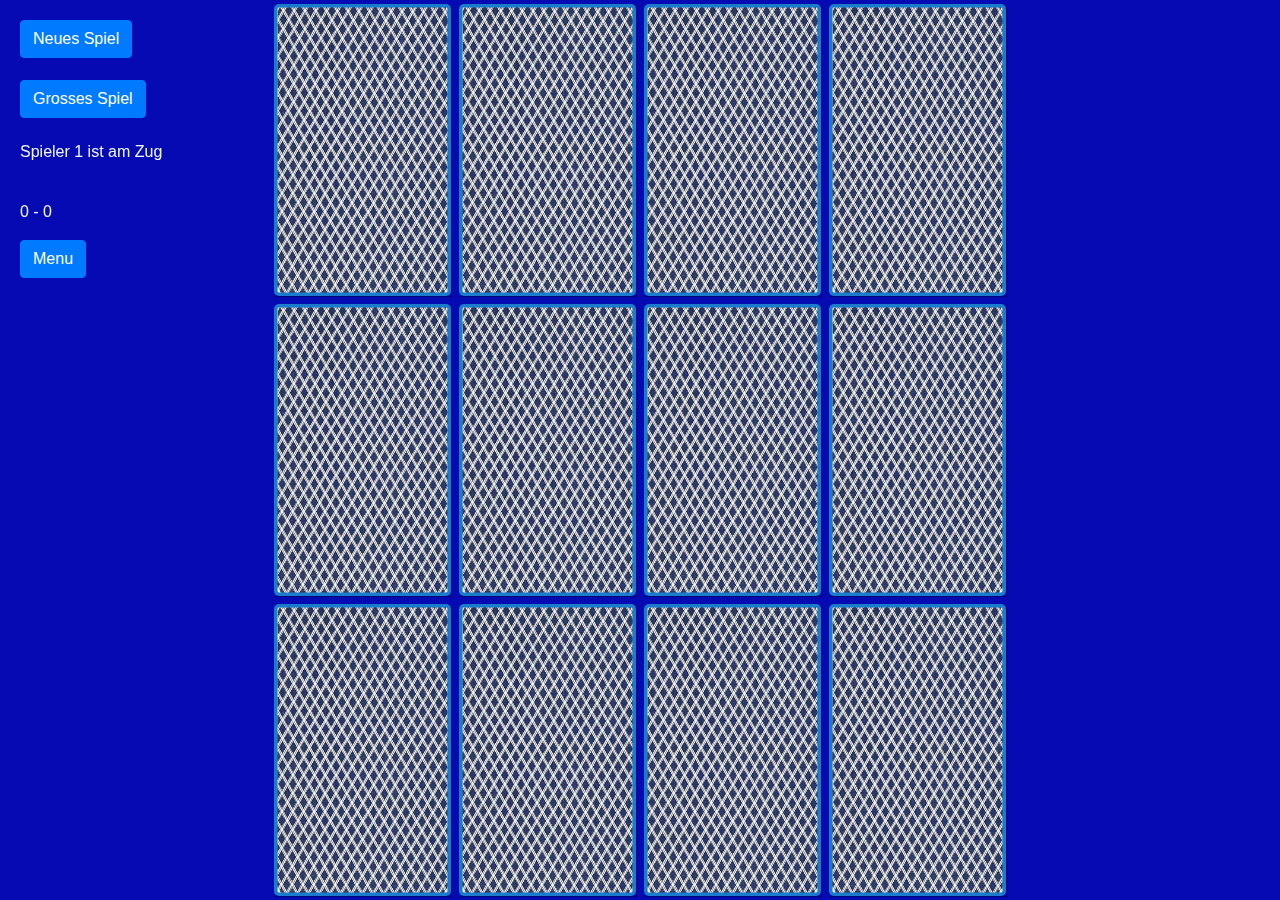
==== Game.html @ 78d23f75 "update06.12" ====
<!DOCTYPE html>
<html lang="en">

<head>
    <meta charset="UTF-8">

    <title>Memory Game</title>

    <meta name="viewport" content="width=device-width, initial-scale=1, shrink-to-fit=no">

    <!-- Bootstrap CSS -->
    <link rel="stylesheet" href="https://stackpath.bootstrapcdn.com/bootstrap/4.3.1/css/bootstrap.min.css" integrity="sha384-ggOyR0iXCbMQv3Xipma34MD+dH/1fQ784/j6cY/iJTQUOhcWr7x9JvoRxT2MZw1T" crossorigin="anonymous">

    <link rel="stylesheet" href="styles.css">
</head>

<body class="disable-select">
    <!-- Optional JavaScript -->
    <!-- jQuery first, then Popper.js, then Bootstrap JS -->
    <script src="https://code.jquery.com/jquery-3.3.1.slim.min.js" integrity="sha384-q8i/X+965DzO0rT7abK41JStQIAqVgRVzpbzo5smXKp4YfRvH+8abtTE1Pi6jizo" crossorigin="anonymous"></script>
    <script src="https://cdnjs.cloudflare.com/ajax/libs/popper.js/1.14.7/umd/popper.min.js" integrity="sha384-UO2eT0CpHqdSJQ6hJty5KVphtPhzWj9WO1clHTMGa3JDZwrnQq4sF86dIHNDz0W1" crossorigin="anonymous"></script>
    <script src="https://stackpath.bootstrapcdn.com/bootstrap/4.3.1/js/bootstrap.min.js" integrity="sha384-JjSmVgyd0p3pXB1rRibZUAYoIIy6OrQ6VrjIEaFf/nJGzIxFDsf4x0xIM+B07jRM" crossorigin="anonymous"></script>

    <section class="memory-game" id="memory-game">
        <div class="memory-card" id="memory-card" data-framework="P1">
            <img class="front-face" src="Pictures/1.png" alt="P1" />
            <img class="back-face" src="Pictures/0.png" alt="Back" />
        </div>
        <div class="memory-card" id="memory-card" data-framework="P1">
            <img class="front-face" src="Pictures/1.png" alt="P1" />
            <img class="back-face" src="Pictures/0.png" alt="Back" />
        </div>

        <div class="memory-card" id="memory-card" data-framework="P2">
            <img class="front-face" src="Pictures/2.png" alt="P2" />
            <img class="back-face" src="Pictures/0.png" alt="Back" />
        </div>
        <div class="memory-card" id="memory-card" data-framework="P2">
            <img class="front-face" src="Pictures/2.png" alt="P2" />
            <img class="back-face" src="Pictures/0.png" alt="Back" />
        </div>

        <div class="memory-card" id="memory-card" data-framework="P3">
            <img class="front-face" src="Pictures/3.png" alt="P3" />
            <img class="back-face" src="Pictures/0.png" alt="Back" />
        </div>
        <div class="memory-card" id="memory-card" data-framework="P3">
            <img class="front-face" src="Pictures/3.png" alt="P3" />
            <img class="back-face" src="Pictures/0.png" alt="Back" />
        </div>

        <div class="memory-card" id="memory-card" data-framework="P4">
            <img class="front-face" src="Pictures/4.png" alt="P4" />
            <img class="back-face" src="Pictures/0.png" alt="Back" />
        </div>
        <div class="memory-card" id="memory-card" data-framework="P4">
            <img class="front-face" src="Pictures/4.png" alt="P4" />
            <img class="back-face" src="Pictures/0.png" alt="Back" />
        </div>

        <div class="memory-card" id="memory-card" data-framework="P5">
            <img class="front-face" src="Pictures/5.png" alt="P5" />
            <img class="back-face" src="Pictures/0.png" alt="Back" />
        </div>
        <div class="memory-card" id="memory-card" data-framework="P5">
            <img class="front-face" src="Pictures/5.png" alt="P5" />
            <img class="back-face" src="Pictures/0.png" alt="Back" />
        </div>

        <div class="memory-card" id="memory-card" data-framework="P6">
            <img class="front-face" src="Pictures/6.png" alt="P6" />
            <img class="back-face" src="Pictures/0.png" alt="Back" />
        </div>
        <div class="memory-card" id="memory-card" data-framework="P6">
            <img class="front-face" src="Pictures/6.png" alt="P6" />
            <img class="back-face" src="Pictures/0.png" alt="Back" />
        </div>

    </section>
    <section class="memory-game-big" id="memory-game-big">
        <div class="memory-card" id="memory-card" data-framework="P1">
            <img class="front-face" src="Pictures/1.png" alt="P1" />
            <img class="back-face" src="Pictures/0.png" alt="Back" />
        </div>
        <div class="memory-card" id="memory-card" data-framework="P1">
            <img class="front-face" src="Pictures/1.png" alt="P1" />
            <img class="back-face" src="Pictures/0.png" alt="Back" />
        </div>

        <div class="memory-card" id="memory-card" data-framework="P2">
            <img class="front-face" src="Pictures/2.png" alt="P2" />
            <img class="back-face" src="Pictures/0.png" alt="Back" />
        </div>
        <div class="memory-card" id="memory-card" data-framework="P2">
            <img class="front-face" src="Pictures/2.png" alt="P2" />
            <img class="back-face" src="Pictures/0.png" alt="Back" />
        </div>

        <div class="memory-card" id="memory-card" data-framework="P3">
            <img class="front-face" src="Pictures/3.png" alt="P3" />
            <img class="back-face" src="Pictures/0.png" alt="Back" />
        </div>
        <div class="memory-card" id="memory-card" data-framework="P3">
            <img class="front-face" src="Pictures/3.png" alt="P3" />
            <img class="back-face" src="Pictures/0.png" alt="Back" />
        </div>

        <div class="memory-card" id="memory-card" data-framework="P4">
            <img class="front-face" src="Pictures/4.png" alt="P4" />
            <img class="back-face" src="Pictures/0.png" alt="Back" />
        </div>
        <div class="memory-card" id="memory-card" data-framework="P4">
            <img class="front-face" src="Pictures/4.png" alt="P4" />
            <img class="back-face" src="Pictures/0.png" alt="Back" />
        </div>

        <div class="memory-card" id="memory-card" data-framework="P5">
            <img class="front-face" src="Pictures/5.png" alt="P5" />
            <img class="back-face" src="Pictures/0.png" alt="Back" />
        </div>
        <div class="memory-card" id="memory-card" data-framework="P5">
            <img class="front-face" src="Pictures/5.png" alt="P5" />
            <img class="back-face" src="Pictures/0.png" alt="Back" />
        </div>

        <div class="memory-card" id="memory-card" data-framework="P6">
            <img class="front-face" src="Pictures/6.png" alt="P6" />
            <img class="back-face" src="Pictures/0.png" alt="Back" />
        </div>
        <div class="memory-card" id="memory-card" data-framework="P6">
            <img class="front-face" src="Pictures/6.png" alt="P6" />
            <img class="back-face" src="Pictures/0.png" alt="Back" />
        </div>

        <div class="memory-card" id="memory-card" data-framework="P7">
            <img class="front-face" src="Pictures/7.png" alt="P7" />
            <img class="back-face" src="Pictures/0.png" alt="Back" />
        </div>
        <div class="memory-card" id="memory-card" data-framework="P7">
            <img class="front-face" src="Pictures/7.png" alt="P7" />
            <img class="back-face" src="Pictures/0.png" alt="Back" />
        </div>

        <div class="memory-card" id="memory-card" data-framework="P8">
            <img class="front-face" src="Pictures/8.png" alt="P8" />
            <img class="back-face" src="Pictures/0.png" alt="Back" />
        </div>
        <div class="memory-card" id="memory-card" data-framework="P8">
            <img class="front-face" src="Pictures/8.png" alt="P8" />
            <img class="back-face" src="Pictures/0.png" alt="Back" />
        </div>

        <div class="memory-card" id="memory-card" data-framework="P9">
            <img class="front-face" src="Pictures/9.png" alt="P9" />
            <img class="back-face" src="Pictures/0.png" alt="Back" />
        </div>
        <div class="memory-card" id="memory-card" data-framework="P9">
            <img class="front-face" src="Pictures/9.png" alt="P9" />
            <img class="back-face" src="Pictures/0.png" alt="Back" />
        </div>

        <div class="memory-card" id="memory-card" data-framework="P10">
            <img class="front-face" src="Pictures/10.png" alt="P10" />
            <img class="back-face" src="Pictures/0.png" alt="Back" />
        </div>
        <div class="memory-card" id="memory-card" data-framework="P10">
            <img class="front-face" src="Pictures/10.png" alt="P10" />
            <img class="back-face" src="Pictures/0.png" alt="Back" />
        </div>

        <div class="memory-card" id="memory-card" data-framework="P11">
            <img class="front-face" src="Pictures/11.png" alt="P11" />
            <img class="back-face" src="Pictures/0.png" alt="Back" />
        </div>
        <div class="memory-card" id="memory-card" data-framework="P11">
            <img class="front-face" src="Pictures/11.png" alt="P11" />
            <img class="back-face" src="Pictures/0.png" alt="Back" />
        </div>

        <div class="memory-card" id="memory-card" data-framework="P12">
            <img class="front-face" src="Pictures/12.png" alt="P12" />
            <img class="back-face" src="Pictures/0.png" alt="Back" />
        </div>
        <div class="memory-card" id="memory-card" data-framework="P12">
            <img class="front-face" src="Pictures/12.png" alt="P12" />
            <img class="back-face" src="Pictures/0.png" alt="Back" />
        </div>

    </section>
    <div class="endscreen" id="endscreen">
        <center class="title" id="title">Player .. won!</center>
        <!-- <button>sdafkjksa</button> -->
    </div>


    <div class="NewGameButton">
        <button type="button" class="btn btn-primary" onClick="resetGame();">Neues Spiel</button>
    </div>
    <div class="BigGameButton">
        <button type="button" class="btn btn-primary" onClick="changeBigGame();">Grosses Spiel</button>
    </div>
    <div class="MenuButton">
        <button type="button" class="btn btn-primary" onClick="OpenIndex();">Menu</button>
    </div>
    <div class="LabelWHO" id="LabelWHO">
        <output></output>
    </div>
    <div class="LabelPoints" id="LabelPoints">
        <output></output>
    </div>

    <script src="scripts.js"></script>

</body>

</html>
---- styles.css ----
* {
    padding: 0;
    margin: 0;
    box-sizing: border-box;
}

::-webkit-scrollbar {
    display: none;
}

img {
    pointer-events: none;
}

.disable-select {
    user-select: none;
    /* supported by Chrome and Opera */
    -webkit-user-select: none;
    /* Safari */
    -khtml-user-select: none;
    /* Konqueror HTML */
    -moz-user-select: none;
    /* Firefox */
    -ms-user-select: none;
    /* Internet Explorer/Edge */
}

body {
    height: 100vh;
    /* display: flex; */
    background: #060AB2;
}

#Index {
    position: relative;
}

#memory-game {
    width: 100%;
    height: 100vh;
    margin: auto;
    display: flex;
    flex-wrap: wrap;
    perspective: 1000px;
    position: absolute;
    padding-left: 30vh;
    padding-right: 30vh;
    visibility: visible;
}

#memory-game-big {
    visibility: hidden;
    width: 50%;
    height: 100%;
    /* margin: auto; */
    display: flex;
    flex-wrap: wrap;
    perspective: 1000px;
    position: absolute;
    left: 50vh;
    /* padding-left: 20vh;
    padding-right: 20vh; */
}

.endscreen {
    visibility: hidden;
    background-color: #060AB2;
    height: 100%;
    width: 100%;
    position: absolute;
}

.title {
    font-size: 5vw;
    color: rgb(255, 255, 255);
}

.memory-card {
    width: 24%;
    height: 33.%;
    margin: 0.5%;
    position: relative;
    transform: scale(1);
    transform-style: preserve-3d;
    transition: transform .5s;
    box-shadow: 1px 1px 1px rgba(0, 0, 0, .3);
}

.memory-card:active {
    transform: scale(0.97);
    transition: transform .2s;
}

.memory-card.flip {
    transform: rotateY(180deg);
}

.front-face,
.back-face {
    width: 100%;
    height: 100%;
    padding: 2%;
    position: absolute;
    border-radius: 5px;
    background: #1C7CCC;
    backface-visibility: hidden;
}

.front-face {
    transform: rotateY(180deg);
}

.NewGameButton {
    position: fixed;
    top: 20px;
    left: 20px;
}

.BigGameButton {
    position: fixed;
    top: 80px;
    left: 20px;
}

.MenuButton {
    position: fixed;
    top: 240px;
    left: 20px;
}

.LabelWHO {
    position: fixed;
    color: aliceblue;
    top: 140px;
    left: 20px;
}

.LabelPoints {
    position: fixed;
    color: aliceblue;
    top: 200px;
    left: 20px;
}

#MenuButton {
    margin: 0;
    position: absolute;
    top: 50%;
    left: 50%;
    -ms-transform: translate(-50%, -50%);
    transform: translate(-50%, -50%);
}
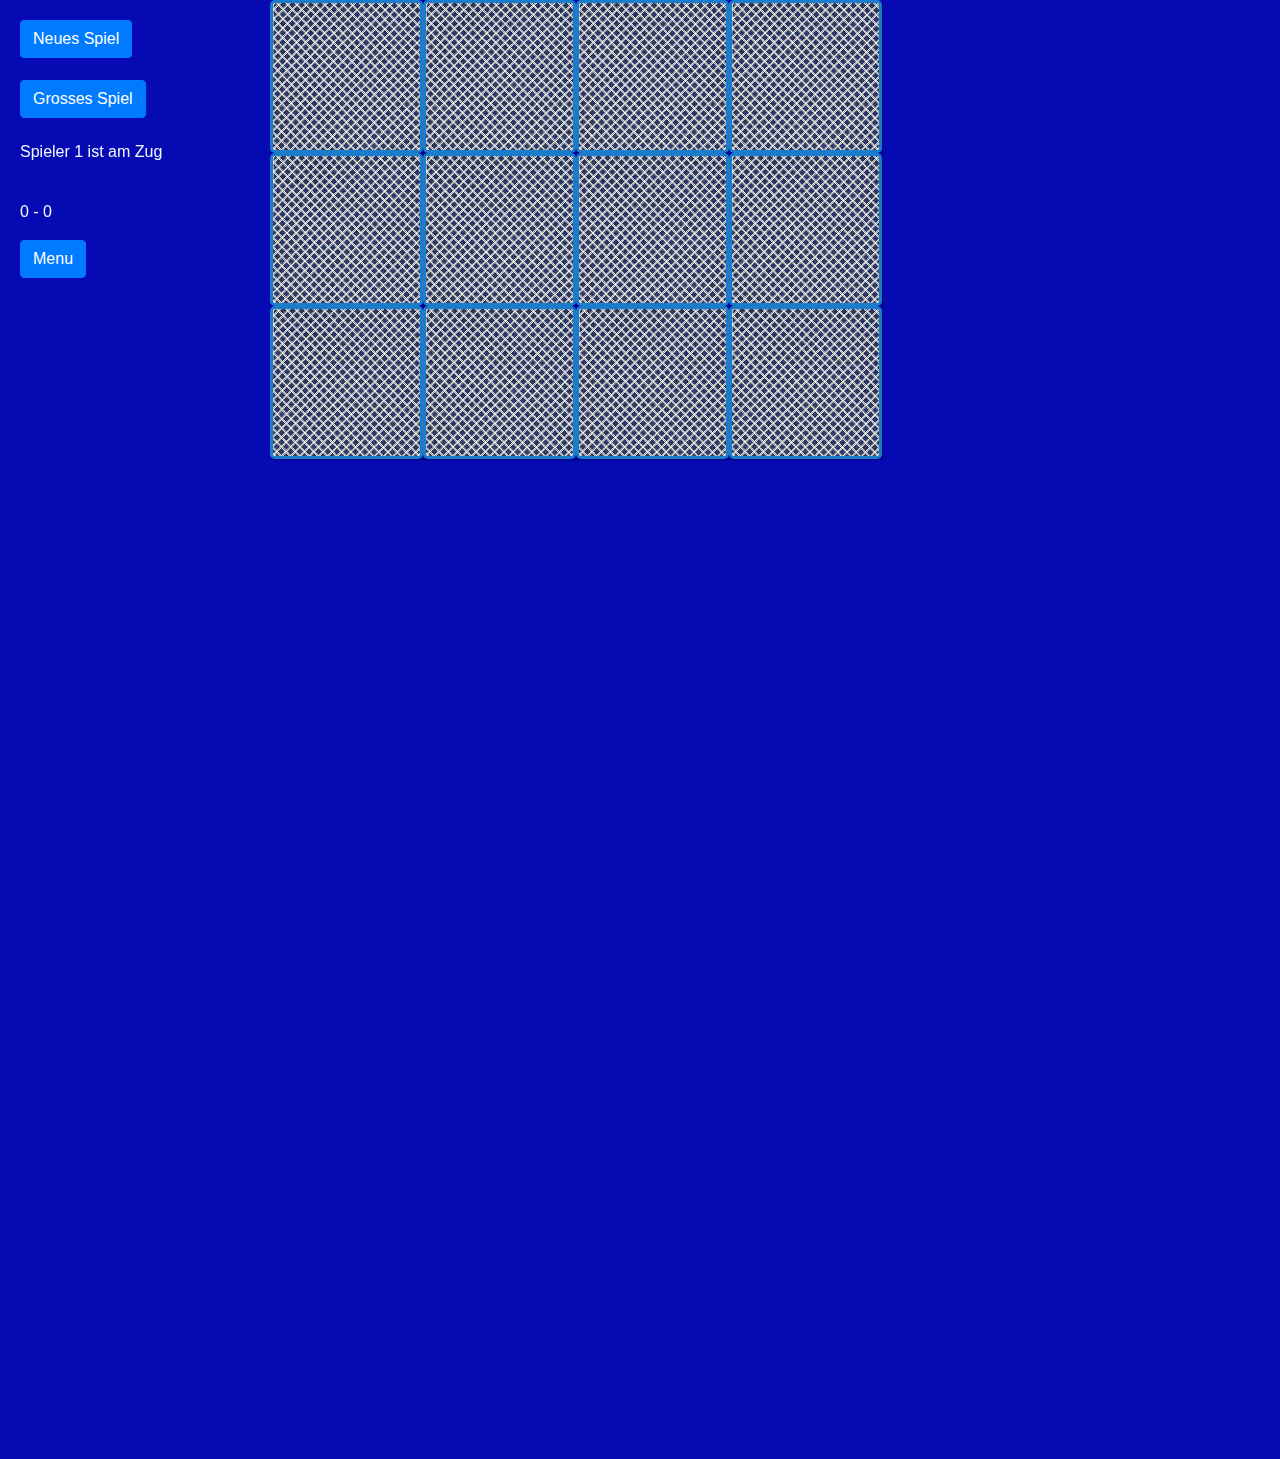
==== commit 8d58eb89: "Add files via upload" ====
--- a/Game.html
+++ b/Game.html
@@ -1,216 +1,221 @@
-<!DOCTYPE html>
-<html lang="en">
-
-<head>
-    <meta charset="UTF-8">
-
-    <title>Memory Game</title>
-
-    <meta name="viewport" content="width=device-width, initial-scale=1, shrink-to-fit=no">
-
-    <!-- Bootstrap CSS -->
-    <link rel="stylesheet" href="https://stackpath.bootstrapcdn.com/bootstrap/4.3.1/css/bootstrap.min.css" integrity="sha384-ggOyR0iXCbMQv3Xipma34MD+dH/1fQ784/j6cY/iJTQUOhcWr7x9JvoRxT2MZw1T" crossorigin="anonymous">
-
-    <link rel="stylesheet" href="styles.css">
-</head>
-
-<body class="disable-select">
-    <!-- Optional JavaScript -->
-    <!-- jQuery first, then Popper.js, then Bootstrap JS -->
-    <script src="https://code.jquery.com/jquery-3.3.1.slim.min.js" integrity="sha384-q8i/X+965DzO0rT7abK41JStQIAqVgRVzpbzo5smXKp4YfRvH+8abtTE1Pi6jizo" crossorigin="anonymous"></script>
-    <script src="https://cdnjs.cloudflare.com/ajax/libs/popper.js/1.14.7/umd/popper.min.js" integrity="sha384-UO2eT0CpHqdSJQ6hJty5KVphtPhzWj9WO1clHTMGa3JDZwrnQq4sF86dIHNDz0W1" crossorigin="anonymous"></script>
-    <script src="https://stackpath.bootstrapcdn.com/bootstrap/4.3.1/js/bootstrap.min.js" integrity="sha384-JjSmVgyd0p3pXB1rRibZUAYoIIy6OrQ6VrjIEaFf/nJGzIxFDsf4x0xIM+B07jRM" crossorigin="anonymous"></script>
-
-    <section class="memory-game" id="memory-game">
-        <div class="memory-card" id="memory-card" data-framework="P1">
-            <img class="front-face" src="Pictures/1.png" alt="P1" />
-            <img class="back-face" src="Pictures/0.png" alt="Back" />
-        </div>
-        <div class="memory-card" id="memory-card" data-framework="P1">
-            <img class="front-face" src="Pictures/1.png" alt="P1" />
-            <img class="back-face" src="Pictures/0.png" alt="Back" />
-        </div>
-
-        <div class="memory-card" id="memory-card" data-framework="P2">
-            <img class="front-face" src="Pictures/2.png" alt="P2" />
-            <img class="back-face" src="Pictures/0.png" alt="Back" />
-        </div>
-        <div class="memory-card" id="memory-card" data-framework="P2">
-            <img class="front-face" src="Pictures/2.png" alt="P2" />
-            <img class="back-face" src="Pictures/0.png" alt="Back" />
-        </div>
-
-        <div class="memory-card" id="memory-card" data-framework="P3">
-            <img class="front-face" src="Pictures/3.png" alt="P3" />
-            <img class="back-face" src="Pictures/0.png" alt="Back" />
-        </div>
-        <div class="memory-card" id="memory-card" data-framework="P3">
-            <img class="front-face" src="Pictures/3.png" alt="P3" />
-            <img class="back-face" src="Pictures/0.png" alt="Back" />
-        </div>
-
-        <div class="memory-card" id="memory-card" data-framework="P4">
-            <img class="front-face" src="Pictures/4.png" alt="P4" />
-            <img class="back-face" src="Pictures/0.png" alt="Back" />
-        </div>
-        <div class="memory-card" id="memory-card" data-framework="P4">
-            <img class="front-face" src="Pictures/4.png" alt="P4" />
-            <img class="back-face" src="Pictures/0.png" alt="Back" />
-        </div>
-
-        <div class="memory-card" id="memory-card" data-framework="P5">
-            <img class="front-face" src="Pictures/5.png" alt="P5" />
-            <img class="back-face" src="Pictures/0.png" alt="Back" />
-        </div>
-        <div class="memory-card" id="memory-card" data-framework="P5">
-            <img class="front-face" src="Pictures/5.png" alt="P5" />
-            <img class="back-face" src="Pictures/0.png" alt="Back" />
-        </div>
-
-        <div class="memory-card" id="memory-card" data-framework="P6">
-            <img class="front-face" src="Pictures/6.png" alt="P6" />
-            <img class="back-face" src="Pictures/0.png" alt="Back" />
-        </div>
-        <div class="memory-card" id="memory-card" data-framework="P6">
-            <img class="front-face" src="Pictures/6.png" alt="P6" />
-            <img class="back-face" src="Pictures/0.png" alt="Back" />
-        </div>
-
-    </section>
-    <section class="memory-game-big" id="memory-game-big">
-        <div class="memory-card" id="memory-card" data-framework="P1">
-            <img class="front-face" src="Pictures/1.png" alt="P1" />
-            <img class="back-face" src="Pictures/0.png" alt="Back" />
-        </div>
-        <div class="memory-card" id="memory-card" data-framework="P1">
-            <img class="front-face" src="Pictures/1.png" alt="P1" />
-            <img class="back-face" src="Pictures/0.png" alt="Back" />
-        </div>
-
-        <div class="memory-card" id="memory-card" data-framework="P2">
-            <img class="front-face" src="Pictures/2.png" alt="P2" />
-            <img class="back-face" src="Pictures/0.png" alt="Back" />
-        </div>
-        <div class="memory-card" id="memory-card" data-framework="P2">
-            <img class="front-face" src="Pictures/2.png" alt="P2" />
-            <img class="back-face" src="Pictures/0.png" alt="Back" />
-        </div>
-
-        <div class="memory-card" id="memory-card" data-framework="P3">
-            <img class="front-face" src="Pictures/3.png" alt="P3" />
-            <img class="back-face" src="Pictures/0.png" alt="Back" />
-        </div>
-        <div class="memory-card" id="memory-card" data-framework="P3">
-            <img class="front-face" src="Pictures/3.png" alt="P3" />
-            <img class="back-face" src="Pictures/0.png" alt="Back" />
-        </div>
-
-        <div class="memory-card" id="memory-card" data-framework="P4">
-            <img class="front-face" src="Pictures/4.png" alt="P4" />
-            <img class="back-face" src="Pictures/0.png" alt="Back" />
-        </div>
-        <div class="memory-card" id="memory-card" data-framework="P4">
-            <img class="front-face" src="Pictures/4.png" alt="P4" />
-            <img class="back-face" src="Pictures/0.png" alt="Back" />
-        </div>
-
-        <div class="memory-card" id="memory-card" data-framework="P5">
-            <img class="front-face" src="Pictures/5.png" alt="P5" />
-            <img class="back-face" src="Pictures/0.png" alt="Back" />
-        </div>
-        <div class="memory-card" id="memory-card" data-framework="P5">
-            <img class="front-face" src="Pictures/5.png" alt="P5" />
-            <img class="back-face" src="Pictures/0.png" alt="Back" />
-        </div>
-
-        <div class="memory-card" id="memory-card" data-framework="P6">
-            <img class="front-face" src="Pictures/6.png" alt="P6" />
-            <img class="back-face" src="Pictures/0.png" alt="Back" />
-        </div>
-        <div class="memory-card" id="memory-card" data-framework="P6">
-            <img class="front-face" src="Pictures/6.png" alt="P6" />
-            <img class="back-face" src="Pictures/0.png" alt="Back" />
-        </div>
-
-        <div class="memory-card" id="memory-card" data-framework="P7">
-            <img class="front-face" src="Pictures/7.png" alt="P7" />
-            <img class="back-face" src="Pictures/0.png" alt="Back" />
-        </div>
-        <div class="memory-card" id="memory-card" data-framework="P7">
-            <img class="front-face" src="Pictures/7.png" alt="P7" />
-            <img class="back-face" src="Pictures/0.png" alt="Back" />
-        </div>
-
-        <div class="memory-card" id="memory-card" data-framework="P8">
-            <img class="front-face" src="Pictures/8.png" alt="P8" />
-            <img class="back-face" src="Pictures/0.png" alt="Back" />
-        </div>
-        <div class="memory-card" id="memory-card" data-framework="P8">
-            <img class="front-face" src="Pictures/8.png" alt="P8" />
-            <img class="back-face" src="Pictures/0.png" alt="Back" />
-        </div>
-
-        <div class="memory-card" id="memory-card" data-framework="P9">
-            <img class="front-face" src="Pictures/9.png" alt="P9" />
-            <img class="back-face" src="Pictures/0.png" alt="Back" />
-        </div>
-        <div class="memory-card" id="memory-card" data-framework="P9">
-            <img class="front-face" src="Pictures/9.png" alt="P9" />
-            <img class="back-face" src="Pictures/0.png" alt="Back" />
-        </div>
-
-        <div class="memory-card" id="memory-card" data-framework="P10">
-            <img class="front-face" src="Pictures/10.png" alt="P10" />
-            <img class="back-face" src="Pictures/0.png" alt="Back" />
-        </div>
-        <div class="memory-card" id="memory-card" data-framework="P10">
-            <img class="front-face" src="Pictures/10.png" alt="P10" />
-            <img class="back-face" src="Pictures/0.png" alt="Back" />
-        </div>
-
-        <div class="memory-card" id="memory-card" data-framework="P11">
-            <img class="front-face" src="Pictures/11.png" alt="P11" />
-            <img class="back-face" src="Pictures/0.png" alt="Back" />
-        </div>
-        <div class="memory-card" id="memory-card" data-framework="P11">
-            <img class="front-face" src="Pictures/11.png" alt="P11" />
-            <img class="back-face" src="Pictures/0.png" alt="Back" />
-        </div>
-
-        <div class="memory-card" id="memory-card" data-framework="P12">
-            <img class="front-face" src="Pictures/12.png" alt="P12" />
-            <img class="back-face" src="Pictures/0.png" alt="Back" />
-        </div>
-        <div class="memory-card" id="memory-card" data-framework="P12">
-            <img class="front-face" src="Pictures/12.png" alt="P12" />
-            <img class="back-face" src="Pictures/0.png" alt="Back" />
-        </div>
-
-    </section>
-    <div class="endscreen" id="endscreen">
-        <center class="title" id="title">Player .. won!</center>
-        <!-- <button>sdafkjksa</button> -->
-    </div>
-
-
-    <div class="NewGameButton">
-        <button type="button" class="btn btn-primary" onClick="resetGame();">Neues Spiel</button>
-    </div>
-    <div class="BigGameButton">
-        <button type="button" class="btn btn-primary" onClick="changeBigGame();">Grosses Spiel</button>
-    </div>
-    <div class="MenuButton">
-        <button type="button" class="btn btn-primary" onClick="OpenIndex();">Menu</button>
-    </div>
-    <div class="LabelWHO" id="LabelWHO">
-        <output></output>
-    </div>
-    <div class="LabelPoints" id="LabelPoints">
-        <output></output>
-    </div>
-
-    <script src="scripts.js"></script>
-
-</body>
-
+<!DOCTYPE html>
+<html lang="en">
+
+<head>
+    <meta charset="UTF-8">
+
+    <title>Memory Game</title>
+
+    <meta name="viewport" content="width=device-width, initial-scale=1, shrink-to-fit=no">
+
+    <!-- Bootstrap CSS -->
+    <link rel="stylesheet" href="https://stackpath.bootstrapcdn.com/bootstrap/4.3.1/css/bootstrap.min.css" integrity="sha384-ggOyR0iXCbMQv3Xipma34MD+dH/1fQ784/j6cY/iJTQUOhcWr7x9JvoRxT2MZw1T" crossorigin="anonymous">
+
+    <link rel="stylesheet" href="styles.css">
+</head>
+
+<body class="disable-select">
+    <!-- Optional JavaScript -->
+    <!-- jQuery first, then Popper.js, then Bootstrap JS -->
+    <script src="https://code.jquery.com/jquery-3.3.1.slim.min.js" integrity="sha384-q8i/X+965DzO0rT7abK41JStQIAqVgRVzpbzo5smXKp4YfRvH+8abtTE1Pi6jizo" crossorigin="anonymous"></script>
+    <script src="https://cdnjs.cloudflare.com/ajax/libs/popper.js/1.14.7/umd/popper.min.js" integrity="sha384-UO2eT0CpHqdSJQ6hJty5KVphtPhzWj9WO1clHTMGa3JDZwrnQq4sF86dIHNDz0W1" crossorigin="anonymous"></script>
+    <script src="https://stackpath.bootstrapcdn.com/bootstrap/4.3.1/js/bootstrap.min.js" integrity="sha384-JjSmVgyd0p3pXB1rRibZUAYoIIy6OrQ6VrjIEaFf/nJGzIxFDsf4x0xIM+B07jRM" crossorigin="anonymous"></script>
+
+    <section class="memory-game" id="memory-game">
+        <div class="memory-card" id="memory-card" data-framework="P1">
+            <img class="front-face" src="Pictures/1.png" alt="P1" />
+            <img class="back-face" src="Pictures/0.png" alt="Back" />
+        </div>
+        <div class="memory-card" id="memory-card" data-framework="P1">
+            <img class="front-face" src="Pictures/1.png" alt="P1" />
+            <img class="back-face" src="Pictures/0.png" alt="Back" />
+        </div>
+
+        <div class="memory-card" id="memory-card" data-framework="P2">
+            <img class="front-face" src="Pictures/2.png" alt="P2" />
+            <img class="back-face" src="Pictures/0.png" alt="Back" />
+        </div>
+        <div class="memory-card" id="memory-card" data-framework="P2">
+            <img class="front-face" src="Pictures/2.png" alt="P2" />
+            <img class="back-face" src="Pictures/0.png" alt="Back" />
+        </div>
+
+        <div class="memory-card" id="memory-card" data-framework="P3">
+            <img class="front-face" src="Pictures/3.png" alt="P3" />
+            <img class="back-face" src="Pictures/0.png" alt="Back" />
+        </div>
+        <div class="memory-card" id="memory-card" data-framework="P3">
+            <img class="front-face" src="Pictures/3.png" alt="P3" />
+            <img class="back-face" src="Pictures/0.png" alt="Back" />
+        </div>
+
+        <div class="memory-card" id="memory-card" data-framework="P4">
+            <img class="front-face" src="Pictures/4.png" alt="P4" />
+            <img class="back-face" src="Pictures/0.png" alt="Back" />
+        </div>
+        <div class="memory-card" id="memory-card" data-framework="P4">
+            <img class="front-face" src="Pictures/4.png" alt="P4" />
+            <img class="back-face" src="Pictures/0.png" alt="Back" />
+        </div>
+
+        <div class="memory-card" id="memory-card" data-framework="P5">
+            <img class="front-face" src="Pictures/5.png" alt="P5" />
+            <img class="back-face" src="Pictures/0.png" alt="Back" />
+        </div>
+        <div class="memory-card" id="memory-card" data-framework="P5">
+            <img class="front-face" src="Pictures/5.png" alt="P5" />
+            <img class="back-face" src="Pictures/0.png" alt="Back" />
+        </div>
+
+        <div class="memory-card" id="memory-card" data-framework="P6">
+            <img class="front-face" src="Pictures/6.png" alt="P6" />
+            <img class="back-face" src="Pictures/0.png" alt="Back" />
+        </div>
+        <div class="memory-card" id="memory-card" data-framework="P6">
+            <img class="front-face" src="Pictures/6.png" alt="P6" />
+            <img class="back-face" src="Pictures/0.png" alt="Back" />
+        </div>
+
+    </section>
+    <section class="memory-game-big" id="memory-game-big">
+        <div class="memory-card" id="memory-card" data-framework="P1">
+            <img class="front-face" src="Pictures/1.png" alt="P1" />
+            <img class="back-face" src="Pictures/0.png" alt="Back" />
+        </div>
+        <div class="memory-card" id="memory-card" data-framework="P1">
+            <img class="front-face" src="Pictures/1.png" alt="P1" />
+            <img class="back-face" src="Pictures/0.png" alt="Back" />
+        </div>
+
+        <div class="memory-card" id="memory-card" data-framework="P2">
+            <img class="front-face" src="Pictures/2.png" alt="P2" />
+            <img class="back-face" src="Pictures/0.png" alt="Back" />
+        </div>
+        <div class="memory-card" id="memory-card" data-framework="P2">
+            <img class="front-face" src="Pictures/2.png" alt="P2" />
+            <img class="back-face" src="Pictures/0.png" alt="Back" />
+        </div>
+
+        <div class="memory-card" id="memory-card" data-framework="P3">
+            <img class="front-face" src="Pictures/3.png" alt="P3" />
+            <img class="back-face" src="Pictures/0.png" alt="Back" />
+        </div>
+        <div class="memory-card" id="memory-card" data-framework="P3">
+            <img class="front-face" src="Pictures/3.png" alt="P3" />
+            <img class="back-face" src="Pictures/0.png" alt="Back" />
+        </div>
+
+        <div class="memory-card" id="memory-card" data-framework="P4">
+            <img class="front-face" src="Pictures/4.png" alt="P4" />
+            <img class="back-face" src="Pictures/0.png" alt="Back" />
+        </div>
+        <div class="memory-card" id="memory-card" data-framework="P4">
+            <img class="front-face" src="Pictures/4.png" alt="P4" />
+            <img class="back-face" src="Pictures/0.png" alt="Back" />
+        </div>
+
+        <div class="memory-card" id="memory-card" data-framework="P5">
+            <img class="front-face" src="Pictures/5.png" alt="P5" />
+            <img class="back-face" src="Pictures/0.png" alt="Back" />
+        </div>
+        <div class="memory-card" id="memory-card" data-framework="P5">
+            <img class="front-face" src="Pictures/5.png" alt="P5" />
+            <img class="back-face" src="Pictures/0.png" alt="Back" />
+        </div>
+
+        <div class="memory-card" id="memory-card" data-framework="P6">
+            <img class="front-face" src="Pictures/6.png" alt="P6" />
+            <img class="back-face" src="Pictures/0.png" alt="Back" />
+        </div>
+        <div class="memory-card" id="memory-card" data-framework="P6">
+            <img class="front-face" src="Pictures/6.png" alt="P6" />
+            <img class="back-face" src="Pictures/0.png" alt="Back" />
+        </div>
+
+        <div class="memory-card" id="memory-card" data-framework="P7">
+            <img class="front-face" src="Pictures/7.png" alt="P7" />
+            <img class="back-face" src="Pictures/0.png" alt="Back" />
+        </div>
+        <div class="memory-card" id="memory-card" data-framework="P7">
+            <img class="front-face" src="Pictures/7.png" alt="P7" />
+            <img class="back-face" src="Pictures/0.png" alt="Back" />
+        </div>
+
+        <div class="memory-card" id="memory-card" data-framework="P8">
+            <img class="front-face" src="Pictures/8.png" alt="P8" />
+            <img class="back-face" src="Pictures/0.png" alt="Back" />
+        </div>
+        <div class="memory-card" id="memory-card" data-framework="P8">
+            <img class="front-face" src="Pictures/8.png" alt="P8" />
+            <img class="back-face" src="Pictures/0.png" alt="Back" />
+        </div>
+
+        <div class="memory-card" id="memory-card" data-framework="P9">
+            <img class="front-face" src="Pictures/9.png" alt="P9" />
+            <img class="back-face" src="Pictures/0.png" alt="Back" />
+        </div>
+        <div class="memory-card" id="memory-card" data-framework="P9">
+            <img class="front-face" src="Pictures/9.png" alt="P9" />
+            <img class="back-face" src="Pictures/0.png" alt="Back" />
+        </div>
+
+        <div class="memory-card" id="memory-card" data-framework="P10">
+            <img class="front-face" src="Pictures/10.png" alt="P10" />
+            <img class="back-face" src="Pictures/0.png" alt="Back" />
+        </div>
+        <div class="memory-card" id="memory-card" data-framework="P10">
+            <img class="front-face" src="Pictures/10.png" alt="P10" />
+            <img class="back-face" src="Pictures/0.png" alt="Back" />
+        </div>
+
+        <div class="memory-card" id="memory-card" data-framework="P11">
+            <img class="front-face" src="Pictures/11.png" alt="P11" />
+            <img class="back-face" src="Pictures/0.png" alt="Back" />
+        </div>
+        <div class="memory-card" id="memory-card" data-framework="P11">
+            <img class="front-face" src="Pictures/11.png" alt="P11" />
+            <img class="back-face" src="Pictures/0.png" alt="Back" />
+        </div>
+
+        <div class="memory-card" id="memory-card" data-framework="P12">
+            <img class="front-face" src="Pictures/12.png" alt="P12" />
+            <img class="back-face" src="Pictures/0.png" alt="Back" />
+        </div>
+        <div class="memory-card" id="memory-card" data-framework="P12">
+            <img class="front-face" src="Pictures/12.png" alt="P12" />
+            <img class="back-face" src="Pictures/0.png" alt="Back" />
+        </div>
+
+    </section>
+    <div class="endscreen" id="endscreen">
+        <center class="title" id="title">Player .. won!</center>
+        <canvas id="Canvas" class="title"></canvas>
+        <script src="app.js"></script>
+        
+        <!-- <button>sdafkjksa</button> -->
+    </div>
+   
+    <div id ="hide">
+    <div class="NewGameButton">
+        <button type="button" class="btn btn-primary" onClick="resetGame();">Neues Spiel</button>
+    </div>
+    <div class="BigGameButton">
+        <button type="button" class="btn btn-primary" onClick="changeBigGame();">Grosses Spiel</button>
+    </div>
+    <div class="MenuButton">
+        <button type="button" class="btn btn-primary" onClick="OpenIndex();">Menu</button>
+    </div>
+    <div class="LabelWHO" id="LabelWHO">
+        <output></output>
+    </div>
+    <div class="LabelPoints" id="LabelPoints">
+        <output></output>
+    </div>
+    </div>
+
+    <script src="scripts.js"></script>
+ 
+</body>
+
+
 </html>--- a/styles.css
+++ b/styles.css
@@ -1,152 +1,224 @@
-* {
-    padding: 0;
-    margin: 0;
-    box-sizing: border-box;
-}
-
-::-webkit-scrollbar {
-    display: none;
-}
-
-img {
-    pointer-events: none;
-}
-
-.disable-select {
-    user-select: none;
-    /* supported by Chrome and Opera */
-    -webkit-user-select: none;
-    /* Safari */
-    -khtml-user-select: none;
-    /* Konqueror HTML */
-    -moz-user-select: none;
-    /* Firefox */
-    -ms-user-select: none;
-    /* Internet Explorer/Edge */
-}
-
-body {
-    height: 100vh;
-    /* display: flex; */
-    background: #060AB2;
-}
-
-#Index {
-    position: relative;
-}
-
-#memory-game {
-    width: 100%;
-    height: 100vh;
-    margin: auto;
-    display: flex;
-    flex-wrap: wrap;
-    perspective: 1000px;
-    position: absolute;
-    padding-left: 30vh;
-    padding-right: 30vh;
-    visibility: visible;
-}
-
-#memory-game-big {
-    visibility: hidden;
-    width: 50%;
-    height: 100%;
-    /* margin: auto; */
-    display: flex;
-    flex-wrap: wrap;
-    perspective: 1000px;
-    position: absolute;
-    left: 50vh;
-    /* padding-left: 20vh;
-    padding-right: 20vh; */
-}
-
-.endscreen {
-    visibility: hidden;
-    background-color: #060AB2;
-    height: 100%;
-    width: 100%;
-    position: absolute;
-}
-
-.title {
-    font-size: 5vw;
-    color: rgb(255, 255, 255);
-}
-
-.memory-card {
-    width: 24%;
-    height: 33.%;
-    margin: 0.5%;
-    position: relative;
-    transform: scale(1);
-    transform-style: preserve-3d;
-    transition: transform .5s;
-    box-shadow: 1px 1px 1px rgba(0, 0, 0, .3);
-}
-
-.memory-card:active {
-    transform: scale(0.97);
-    transition: transform .2s;
-}
-
-.memory-card.flip {
-    transform: rotateY(180deg);
-}
-
-.front-face,
-.back-face {
-    width: 100%;
-    height: 100%;
-    padding: 2%;
-    position: absolute;
-    border-radius: 5px;
-    background: #1C7CCC;
-    backface-visibility: hidden;
-}
-
-.front-face {
-    transform: rotateY(180deg);
-}
-
-.NewGameButton {
-    position: fixed;
-    top: 20px;
-    left: 20px;
-}
-
-.BigGameButton {
-    position: fixed;
-    top: 80px;
-    left: 20px;
-}
-
-.MenuButton {
-    position: fixed;
-    top: 240px;
-    left: 20px;
-}
-
-.LabelWHO {
-    position: fixed;
-    color: aliceblue;
-    top: 140px;
-    left: 20px;
-}
-
-.LabelPoints {
-    position: fixed;
-    color: aliceblue;
-    top: 200px;
-    left: 20px;
-}
-
-#MenuButton {
-    margin: 0;
-    position: absolute;
-    top: 50%;
-    left: 50%;
-    -ms-transform: translate(-50%, -50%);
-    transform: translate(-50%, -50%);
-}+* {
+    padding: 0;
+    margin: 0;
+    box-sizing: border-box;
+}
+
+::-webkit-scrollbar {
+    display: none;
+}
+
+img {
+    pointer-events: none;
+}
+
+.disable-select {
+    user-select: none;
+    /* supported by Chrome and Opera */
+    -webkit-user-select: none;
+    /* Safari */
+    -khtml-user-select: none;
+    /* Konqueror HTML */
+    -moz-user-select: none;
+    /* Firefox */
+    -ms-user-select: none;
+    /* Internet Explorer/Edge */
+}
+
+body {
+    height: 100vh;
+    /* display: flex; */
+    overflow-y: hidden; 
+    background: #060AB2;
+}
+
+#Index {
+    position: relative;
+}
+
+#memory-game {
+    width: 90%;
+    
+    padding-bottom: 1000px;
+    margin: auto;
+    display: flex;
+    flex-wrap: wrap;
+    perspective: 1000px;
+    position: absolute;
+    padding-left: 30vh;
+    padding-right: 30vh;
+    visibility: visible;
+    overflow-y: hidden; 
+
+    
+
+
+
+
+
+
+
+}
+
+#memory-game-big {
+    visibility: hidden;
+    width: 31%;
+    overflow-y: hidden; 
+    padding-bottom: 1px;
+    /* margin: auto; */
+    display: flex;
+    flex-wrap: wrap;
+    perspective: 1000px;
+    position: absolute;
+    left: 50vh;
+    /* padding-left: 20vh;
+    padding-right: 20vh; */
+}
+
+.endscreen {
+    visibility: hidden;
+  
+    height: 100%;
+    width: 100%;
+    position: absolute;
+    top: 30%;
+}
+
+
+
+
+  
+
+
+
+.title {
+    font-size: 5vw;
+    color: rgb(255, 255, 255);
+}
+
+.memory-card {
+    position: relative;
+    width: 25%;
+   
+    padding-bottom: 25%;
+    float: left;
+    height: 0;
+    position: relative;
+    transform: scale(1);
+    transform-style: preserve-3d;
+    transition: transform .5s;
+    box-shadow: 1px 1px 1px rgba(0, 0, 0, .3);
+
+
+    
+}
+
+.memory-card:active {
+    transform: scale(0.97);
+    transition: transform .2s;
+}
+
+.memory-card.flip {
+    transform: rotateY(180deg);
+}
+
+.front-face,
+.back-face {
+    width: 100%;
+    height: 100%;
+    padding: 2%;
+    position: absolute;
+    border-radius: 5px;
+    background: #1C7CCC;
+    backface-visibility: hidden;
+}
+
+.front-face {
+    transform: rotateY(180deg);
+}
+
+.NewGameButton {
+    position: fixed;
+    top: 20px;
+    left: 20px;
+}
+
+.BigGameButton {
+    position: fixed;
+    top: 80px;
+    left: 20px;
+}
+
+.MenuButton {
+    position: fixed;
+    top: 240px;
+    left: 20px;
+}
+
+.LabelWHO {
+    position: fixed;
+    color: aliceblue;
+    top: 140px;
+    left: 20px;
+}
+
+.LabelPoints {
+    position: fixed;
+    color: aliceblue;
+    top: 200px;
+    left: 20px;
+}
+
+#MenuButton {
+    margin: 0;
+    position: absolute;
+    top: 50%;
+    left: 50%;
+    -ms-transform: translate(-50%, -50%);
+    transform: translate(-50%, -50%);
+}
+
+canvas {
+    position: fixed;
+    top: 0;
+    left: 0;
+    width: 100%;
+    height: 100%;
+    z-index: -1;
+}
+
+shadowBox {
+    background-color: rgb(0, 0, 0);
+    /* Fallback color */
+    background-color: rgba(0, 0, 0, 0.2);
+    /* Black w/opacity/see-through */
+    border: 3px solid;
+}
+
+
+
+.rainbow {
+    text-align: center;
+    text-decoration: underline;
+    font-size: 32px;
+    font-family: monospace;
+    letter-spacing: 5px;
+}
+.rainbow_text_animated {
+    background: linear-gradient(to right, #6666ff, #0099ff , #00ff00, #ff3399, #6666ff);
+    -webkit-background-clip: text;
+    background-clip: text;
+    color: transparent;
+    animation: rainbow_animation 6s ease-in-out infinite;
+    background-size: 400% 100%;
+}
+
+@keyframes rainbow_animation {
+    0%,100% {
+        background-position: 0 0;
+    }
+
+    50% {
+        background-position: 100% 0;
+    }
+}
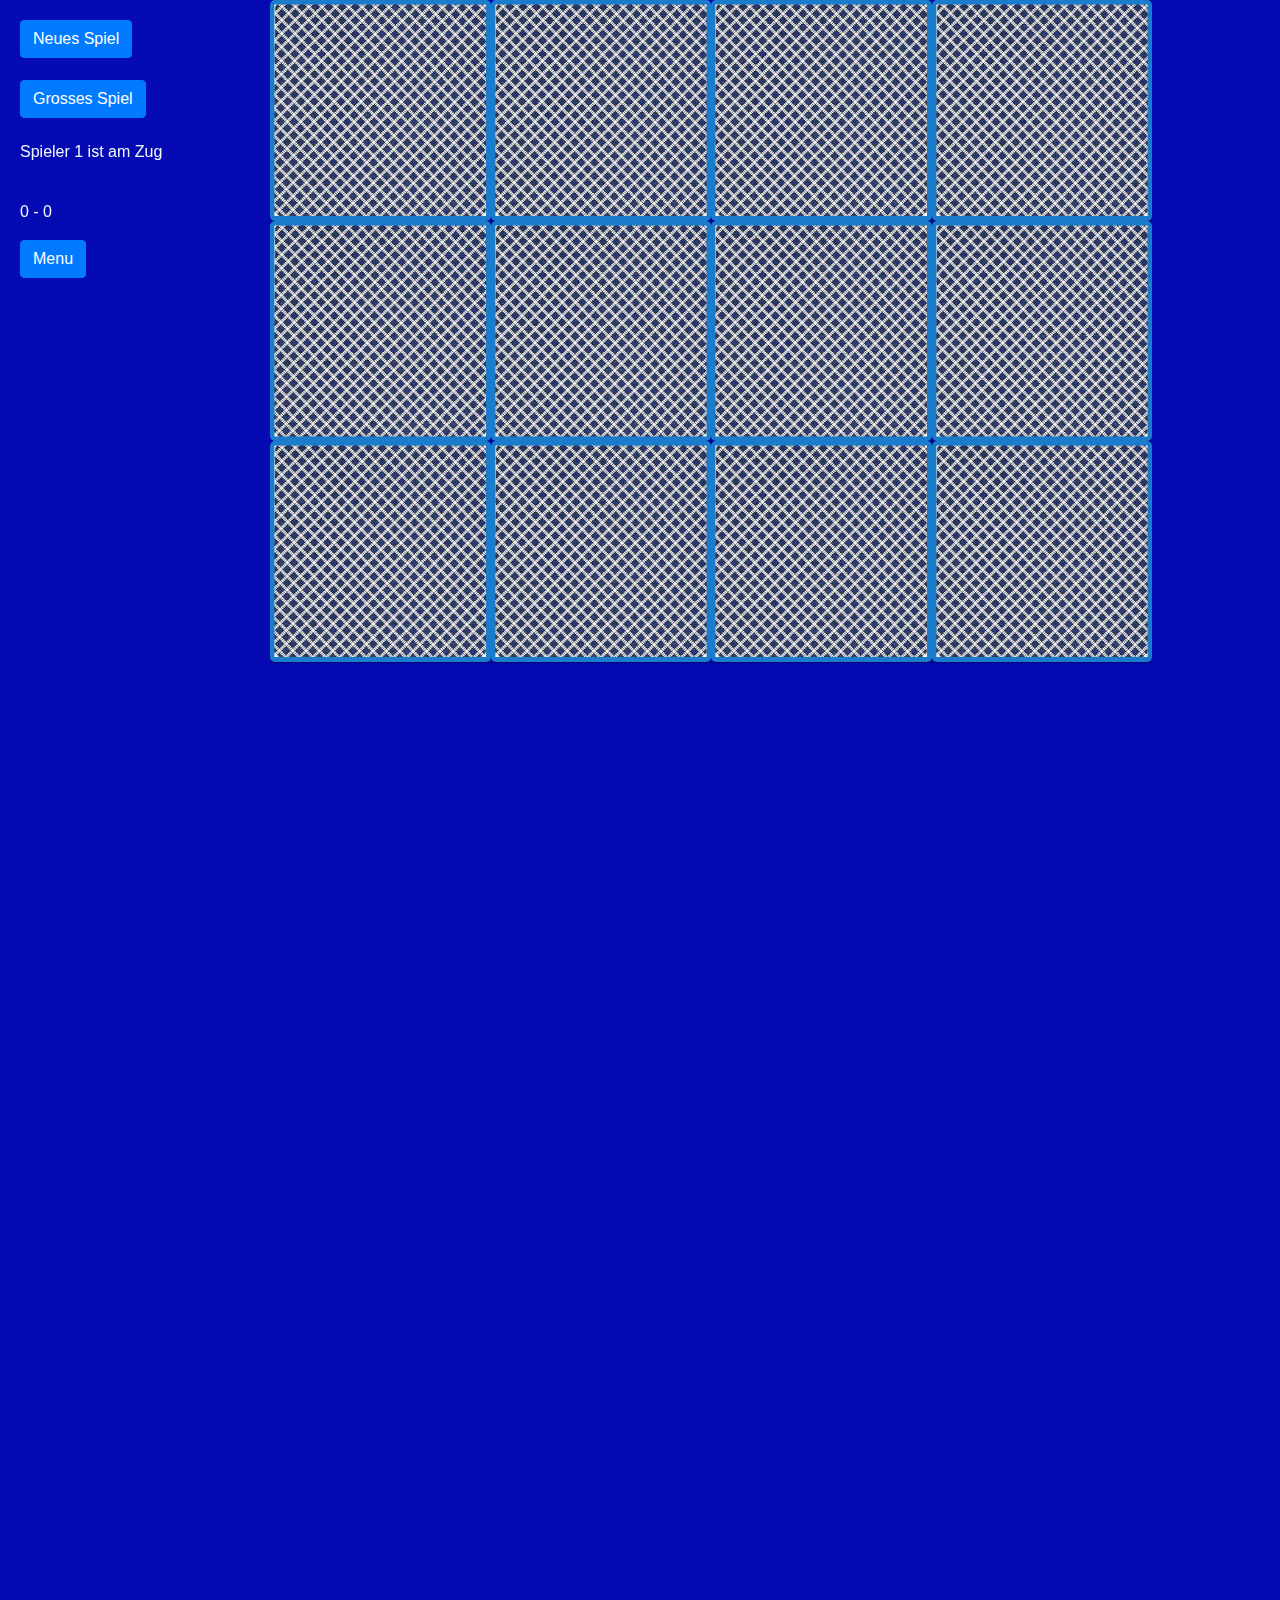
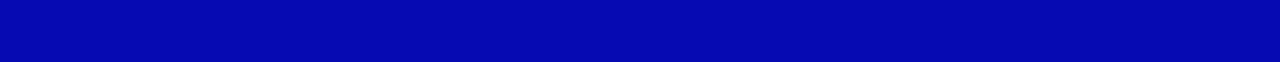
==== commit 90762cd3: "Add files via upload" ====
--- a/Game.html
+++ b/Game.html
@@ -196,8 +196,8 @@
     </div>
    
     <div id ="hide">
-    <div class="NewGameButton">
-        <button type="button" class="btn btn-primary" onClick="resetGame();">Neues Spiel</button>
+    <div class ="NewGameButton">
+        <button type="button" class="btn btn-primary" id="visib" onClick="resetGame();">Neues Spiel</button>
     </div>
     <div class="BigGameButton">
         <button type="button" class="btn btn-primary" onClick="changeBigGame();">Grosses Spiel</button>
--- a/styles.css
+++ b/styles.css
@@ -46,7 +46,7 @@
     perspective: 1000px;
     position: absolute;
     padding-left: 30vh;
-    padding-right: 30vh;
+   
     visibility: visible;
     overflow-y: hidden; 
 
